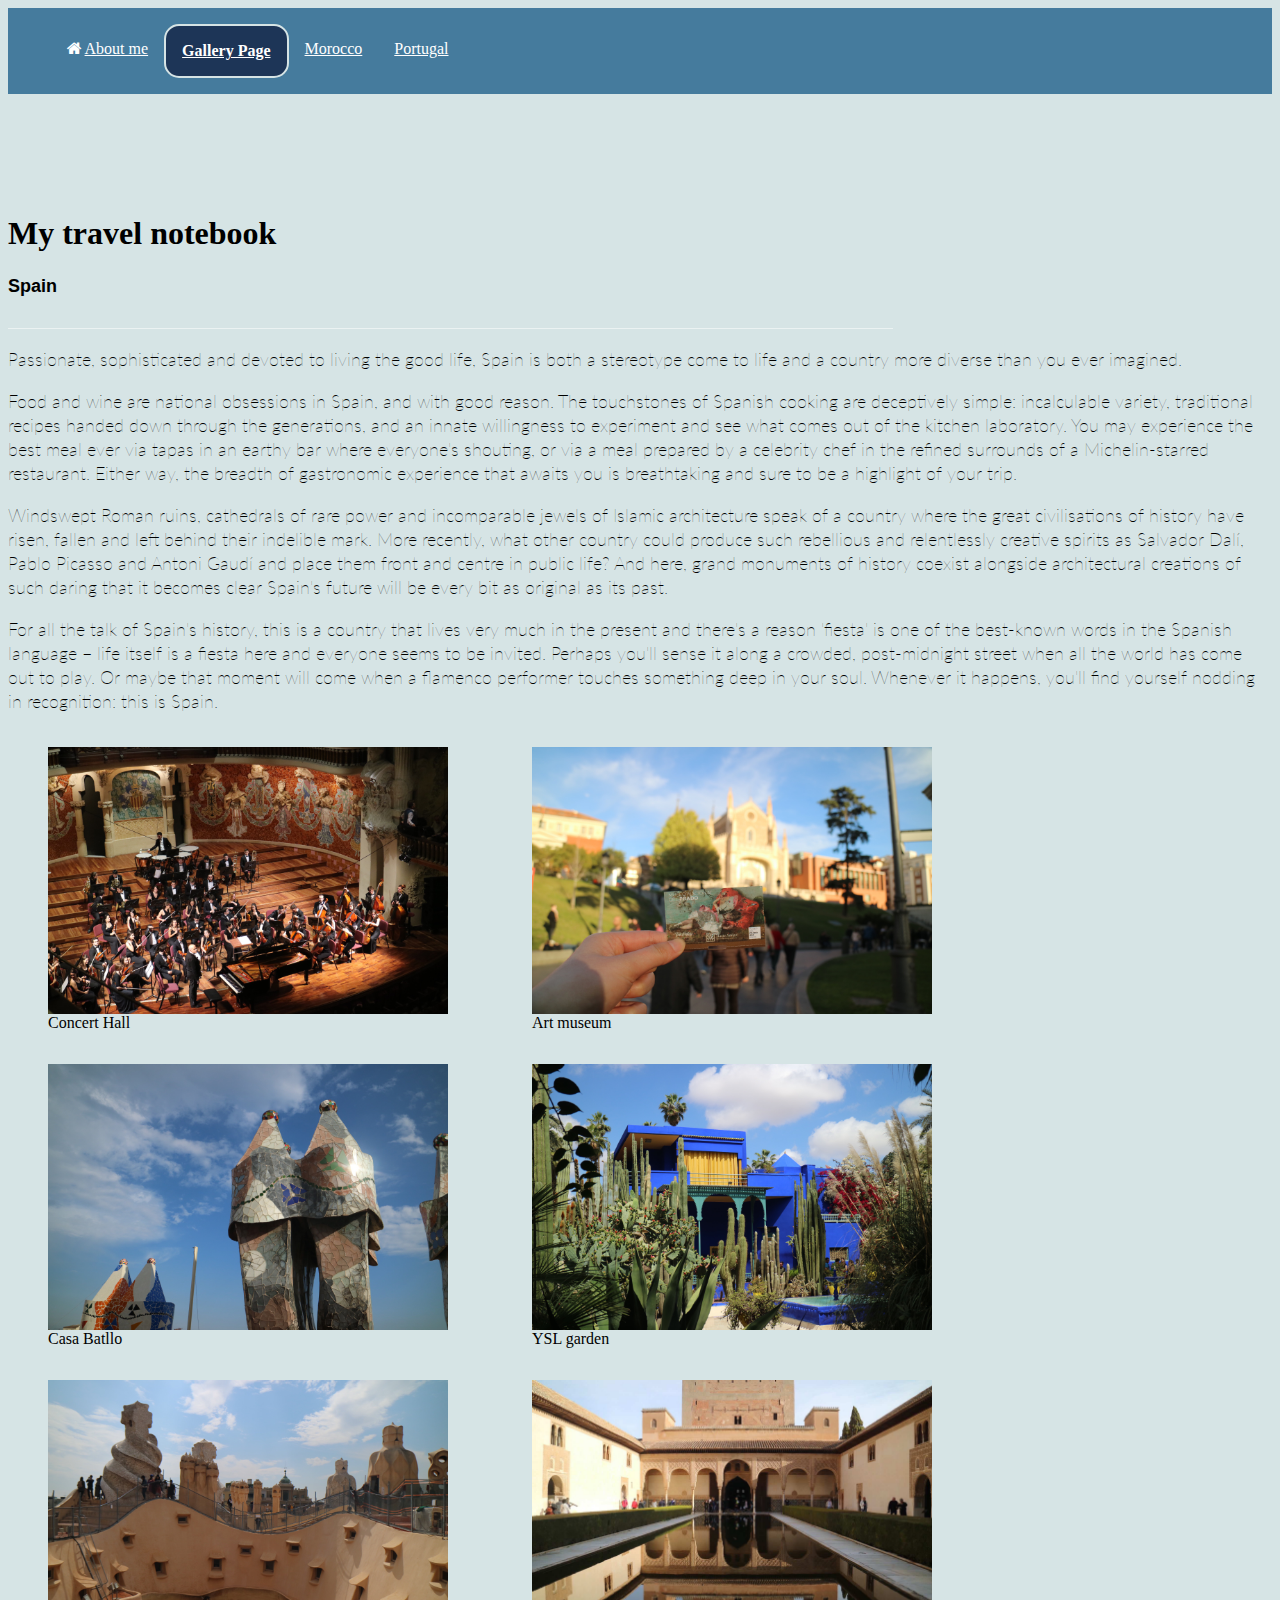
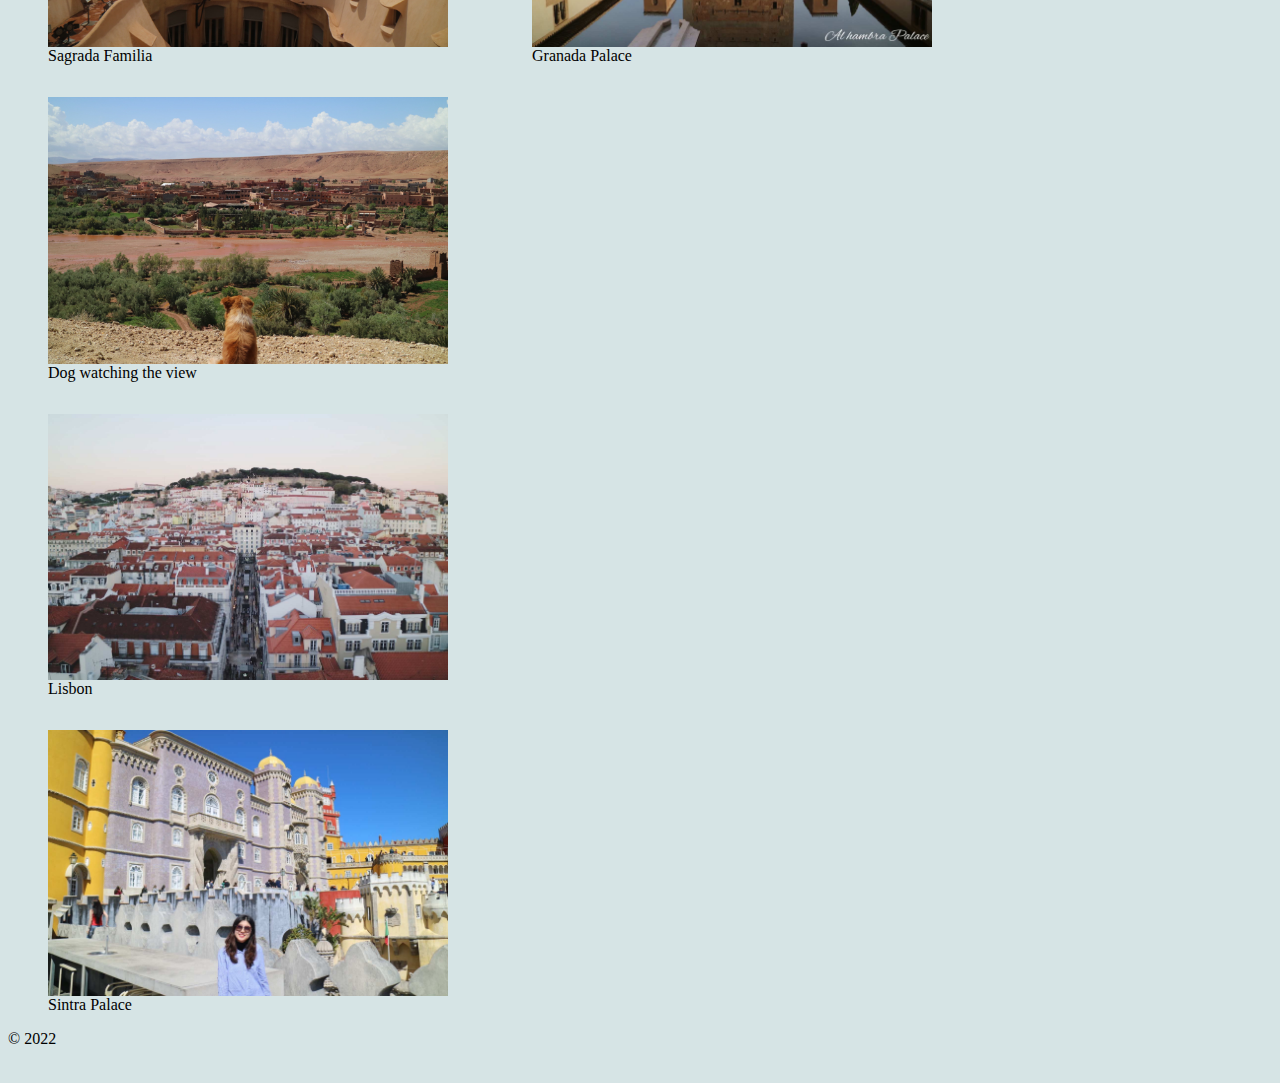
==== portfolio-content2/gallery_page.html @ 11b0cafd "Add files via upload" ====
<!DOCTYPE html>
<html lang="en">
<!-- All of the meta data for the page belongs in the header tag -->
<head>
	<!-- Google tag (gtag.js) -->
<script async src="https://www.googletagmanager.com/gtag/js?id=G-V1PYLMM4EM"></script>
<script>
  window.dataLayer = window.dataLayer || [];
  function gtag(){dataLayer.push(arguments);}
  gtag('js', new Date());

  gtag('config', 'G-V1PYLMM4EM');
</script>

	<meta charset="UTF-8">
	<link rel="shortcut icon" href="images/favicon.ico" />
	<title>My travel notebook of Spain</title>
	<link rel="stylesheet" href="css/style-final.css">
  <link rel="stylesheet" href="css/html5reset.css">
  <meta name="viewport" content="width=device-width, initial-scale=1.0" >
	<link rel="stylesheet" href="https://fonts.googleapis.com/css?family=Lato">
  <link rel="stylesheet" href="https://cdnjs.cloudflare.com/ajax/libs/font-awesome/4.7.0/css/font-awesome.min.css">
</head>

<body id="main">
	<div class="skip"><a href="#skip">skip to main content</a></div>
	<header>
		<nav>
			<ul>
				<li><a href="index.html"><i class="fa fa-home fa-fw" aria-hidden="true"></i>About me</a></li>
				<li class="current-page"><a href="gallery_page.html">Gallery Page</a></li>
				<li><a href="morocco.html">Morocco</a></li>
				<li><a href="portugal.html">Portugal</a></li>
			</ul>
		</nav>
	</header>


<main class='content'>
	<h1 id="skip">My travel notebook</h1>
	<h2>Spain</h2>
	<h3>
		Passionate, sophisticated and devoted to living the good life, Spain is both a stereotype come to life and a country more diverse than you ever imagined.
	</h3>
	<h3>
	Food and wine are national obsessions in Spain, and with good reason. The touchstones of Spanish cooking are deceptively simple: incalculable variety, traditional recipes handed down through the generations, and an innate willingness to experiment and see what comes out of the kitchen laboratory. You may experience the best meal ever via tapas in an earthy bar where everyone's shouting, or via a meal prepared by a celebrity chef in the refined surrounds of a Michelin-starred restaurant. Either way, the breadth of gastronomic experience that awaits you is breathtaking and sure to be a highlight of your trip.
	</h3>
	<h3>
	Windswept Roman ruins, cathedrals of rare power and incomparable jewels of Islamic architecture speak of a country where the great civilisations of history have risen, fallen and left behind their indelible mark. More recently, what other country could produce such rebellious and relentlessly creative spirits as Salvador Dalí, Pablo Picasso and Antoni Gaudí and place them front and centre in public life? And here, grand monuments of history coexist alongside architectural creations of such daring that it becomes clear Spain's future will be every bit as original as its past.
</h3>
	<h3>
For all the talk of Spain's history, this is a country that lives very much in the present and there's a reason 'fiesta' is one of the best-known words in the Spanish language – life itself is a fiesta here and everyone seems to be invited. Perhaps you'll sense it along a crowded, post-midnight street when all the world has come out to play. Or maybe that moment will come when a flamenco performer touches something deep in your soul. Whenever it happens, you'll find yourself nodding in recognition: this is Spain.
</h3>
	<div class="gallery">

	        <div class="cards">
	          <div class="col">
						<figure>
	            <img src="images/music.JPG" width="500" alt="music">
							<figcaption>Concert Hall</figcaption>
						</figure>

						<figure>
							<img src="images/barcelona.JPG" width="500" alt="Casa Batllo">
							<figcaption>Casa Batllo</figcaption>
							</figure>

							<figure>
							<img src="images/barcelona2.JPG" width="500" alt="Sagrada Familia">
							<figcaption>Sagrada Familia</figcaption>
							</figure>
	          </div>

	          <div class="col">
					    <figure>
	            <img src="images/art_museum.JPG" width="500" alt="Art museum">
							<figcaption>Art museum</figcaption>
							</figure>

							<figure>
	            <img src="images/ysl_garden.JPG" width="500" alt="YSL garden">
							 <figcaption>YSL garden</figcaption>
							 </figure>

							 <figure>
	            <img src="images/palace.JPG" width="500" alt="Granada Palace">
							<figcaption>Granada Palace</figcaption>
							</figure>
	          </div>



						<div class="col">
							<figure>
	            <img src="images/dog.JPG" width="500" alt="Art museum">
							<figcaption>Dog watching the view</figcaption>
							</figure>

							<figure>
								<img src="images/lisbon.JPG" width="500" alt="YSL garden">
							 <figcaption>Lisbon</figcaption>
							 </figure>

							<figure>
								<img src="images/sintra.JPG" width="500" alt="Granada Palace">
							<figcaption>Sintra Palace</figcaption>
							</figure>
	          </div>

	        </div>
</div>
</main>

	<footer>&copy; 2022</footer>
</body>
</html>
---- portfolio-content2/css/style-final.css ----
/* skip to main content */

.skip a {
    position: absolute;
    top: -40px;
    z-index: 3;
    color: black;
}
.skip a:focus {
    position: absolute;
    top: 0;
    color: black;
 }

/* normal setting */
body {
  background-color: #D6E4E5;
  /* margin: 20px; */
  /* padding: 20px; */
  display: grid;
  grid-template-rows: auto auto auto auto auto;
}

footer {
    grid-row: 10;
    grid-column: 1 / -1;
    height: 45px;
}

h1 {
  color: black;
  font-size: 2em;
  padding-top: 100px;
  width: 100%;
  font-family: Georgia;
}

h1.home{
  text-align: left;
}

h2 {
  border-bottom: 1px solid rgba(255, 255, 255, 0.5);
  font-size: 18px;
  line-height: 24px;
  padding-bottom: 30px;
  text-align: left;
  width: 70%;
  font-family: Helvetica;
}

p,h3 {
  line-height: 1.3em;
  text-align: left;
  width: 100%;
  font-weight: 100;
  font-size: 18px;
  line-height: 24px;
  font-family: Lato, sans-serif;
}


/* navigation  */
nav {
  background-color: #457b9d;
  /* position: fixed; */
  display: flex;
  /* flex-flow: column wrap; */
  /* why???? */
  width: 100%;
  top: 0;
}

nav a {
  color: white;
}


nav ul {
  justify-content: left;
  display: flex;
  flex-flow: column wrap;
}

nav ul li {
  display: block;
  padding: 1em;
}

/* current page setting */
.current-page {
    font-weight: bold;
    background-color: #1d3557;
    color: #f2f2f2;
    border: 2px solid #D6E4E5;
    border-radius: 15px;
}

/* index.html */
/* background image 换图片*/
#hello{
    background-image: url("../images/world_travel.jpeg"); */
    background-color: #a8dadc;
    height: 70vh;
    background-attachment: fixed;
    background-position: center;
    background-repeat: repeat-x;
    background-size: cover;
    grid-column:1/5;
    grid-row:2/3;
}

#self_emp1,#self_emp2{
  color: #0D4C92;
  font-weight: bold;
}


/* country.html */
#country{
  background-attachment: fixed;
  background-position: center;
  background-repeat: repeat-x;
  background-size: cover;
  grid-column:1/5;
  grid-row:2/3;
}

#destination{
  grid-row: 4/5;
  grid-column: 1/-1;
}

/* gallery.html */
.card{
  display: grid;
  grid-template-columns: 1fr 1fr 1fr;
  grid-template-rows: repeat(9, auto);
}

img{
  display: flex;
  flex-wrap: wrap;
  justify-content: space-between;
  height: auto;
	width:400px;
  /* margin-left: 2px; */
  /* padding: 2px 2px 2px 2px; */
  /* border: 1px dotted blue; */
}

img:hover{
	border: 1px dotted blue;;
}

.gallery {
    display: flex;
    flex-wrap: wrap;
    justify-content: center;
}

.col {
  display: inline-flex;
  flex-direction: column;
  justify-content: space-between;
}

.content{
  grid-column: 1 / -1;
}

main {
  grid-row: 3 / 4;
  grid-column: 1 / -1;
}

.self-img{
  grid-row: 4 / 5;
  grid-column: 1 / -1;
}

/* lisbon.html-animiation */
@keyframes zoomin {
    from {
        width: 30%;
    }
    to {
        width: 35%;
    }
}

#lisbon {
    animation-name: zoomin;
    animation-duration: 3.5s;
    animation-timing-function: linear;
}

@media (prefers-reduced-motion) {
    #lisbon {
        animation: none;
    }
}

@media screen and (min-width:700px) {
  /* tablet view */
#hello{
    grid-row: 2 / 3;
    grid-column: 1 / 3;
}

/* main {
    grid-row: 2 / -1;
    grid-column: 3 / 5;
    padding: 20px;
}

.self-img{
    grid-row: 3 / -1;
    grid-column: 2 / 3;
} */

nav ul {
  display: flex;
  flex-flow: row wrap;
}
}

@media screen and (min-width:1000px) {
  /* desktop view */
#hello{
  grid-row: 2 / 3;
  grid-column: 1 / 5;
  }

main {
  grid-row: 3 / -1;
  grid-column: 3 / 5;
  /* padding: 20px; */
}

.self-img{
  grid-row: 3 / -1;
  grid-column: 2 / 3;
}

/* navigation  */
nav ul {
  display: flex;
  flex-flow: row wrap;
}

}
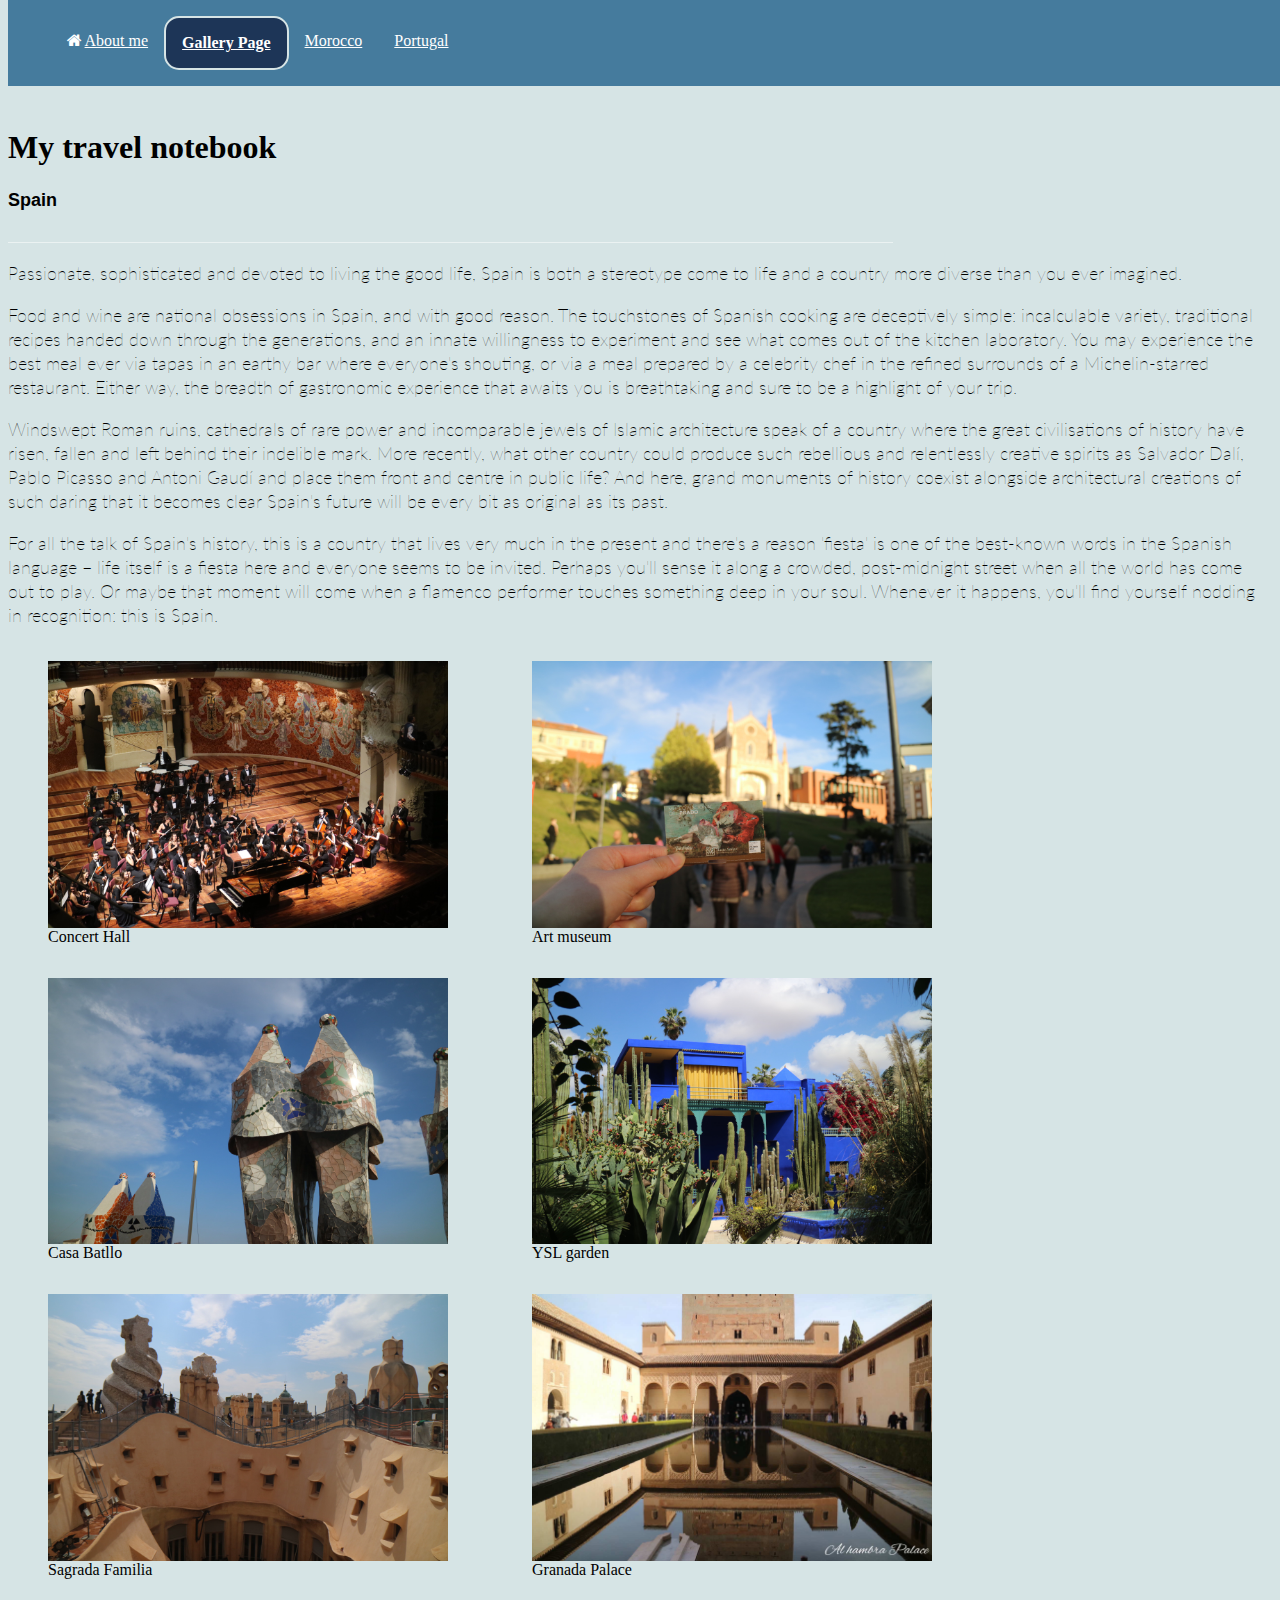
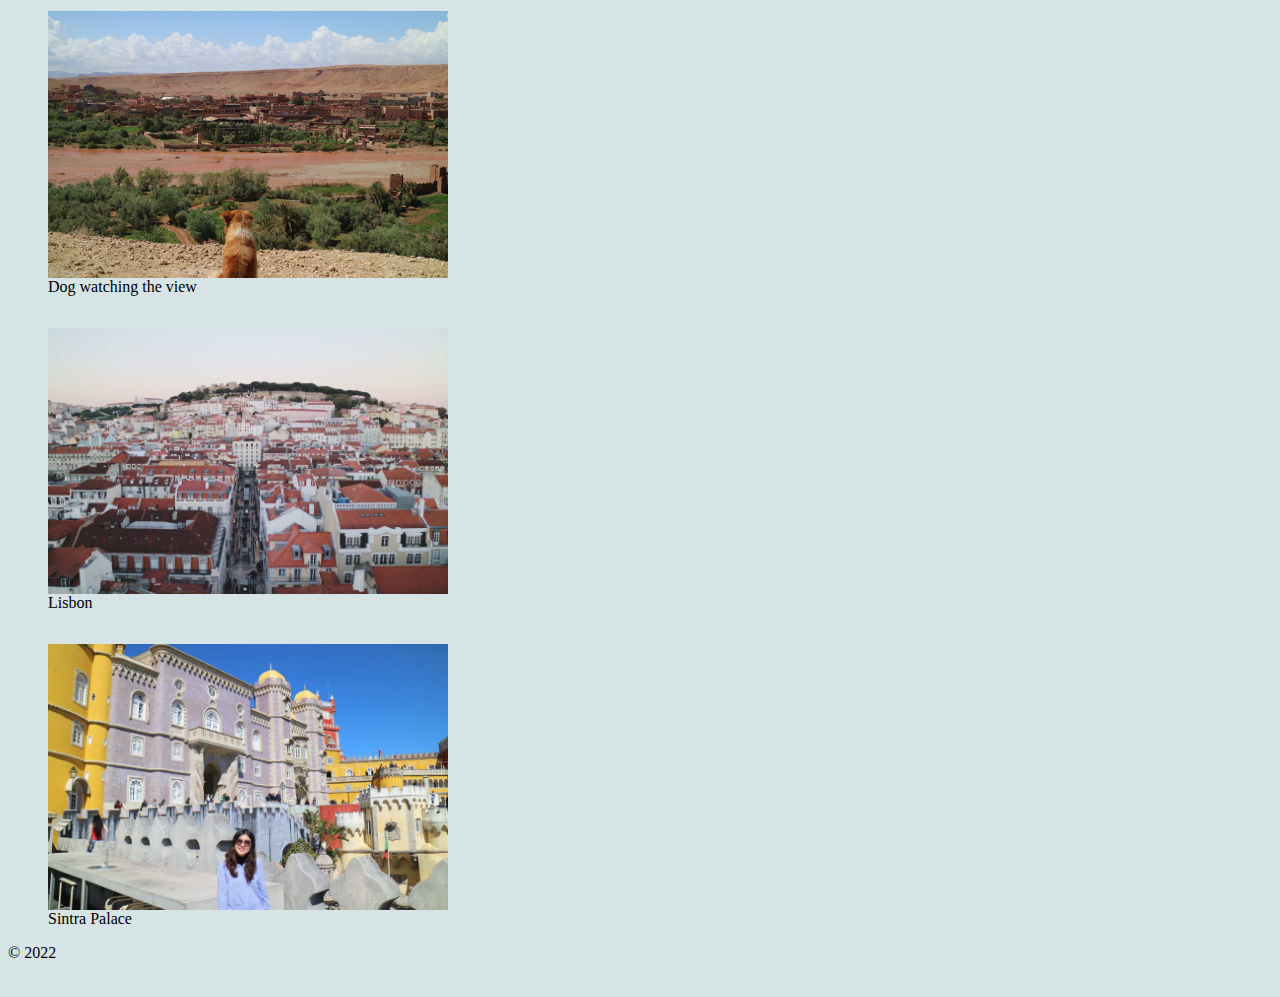
==== commit cb9956b9: "Update gallery_page.html" ====
--- a/portfolio-content2/gallery_page.html
+++ b/portfolio-content2/gallery_page.html
@@ -30,7 +30,7 @@
 				<li><a href="index.html"><i class="fa fa-home fa-fw" aria-hidden="true"></i>About me</a></li>
 				<li class="current-page"><a href="gallery_page.html">Gallery Page</a></li>
 				<li><a href="morocco.html">Morocco</a></li>
-				<li><a href="portugal.html">Portugal</a></li>
+				<li><a href="portugal-test.html">Portugal</a></li>
 			</ul>
 		</nav>
 	</header>
--- a/portfolio-content2/css/style-final.css
+++ b/portfolio-content2/css/style-final.css
@@ -63,12 +63,12 @@
 /* navigation  */
 nav {
   background-color: #457b9d;
-  /* position: fixed; */
-  display: flex;
-  /* flex-flow: column wrap; */
-  /* why???? */
+  position: fixed;
+  display: flex;
   width: 100%;
   top: 0;
+  grid-row: 1 / 2;
+  grid-column: 1 / -1;
 }
 
 nav a {
@@ -97,17 +97,17 @@
 }
 
 /* index.html */
-/* background image 换图片*/
+/* background image */
 #hello{
-    background-image: url("../images/world_travel.jpeg"); */
+    background-image: url("../images/world_travel.jpeg");
     background-color: #a8dadc;
     height: 70vh;
     background-attachment: fixed;
     background-position: center;
     background-repeat: repeat-x;
     background-size: cover;
-    grid-column:1/5;
-    grid-row:2/3;
+    grid-column:1/-1;
+    grid-row:1/2;
 }
 
 #self_emp1,#self_emp2{
@@ -169,7 +169,7 @@
   grid-column: 1 / -1;
 }
 
-main {
+#main-self {
   grid-row: 3 / 4;
   grid-column: 1 / -1;
 }
@@ -201,38 +201,104 @@
     }
 }
 
-@media screen and (min-width:700px) {
+/* test */
+#test{
+  display: grid;
+  grid-template-rows: auto auto auto auto auto;
+  grid-template-columns: auto auto auto auto auto;
+  }
+
+#test1 {
+  grid-row: 3 / 4;
+  grid-column: 1 / -1;
+}
+
+#test2 {
+  grid-row: 2 / 3;
+  grid-column: 1 / -1;
+}
+
+#test3 {
+  grid-row: 4 / -1;
+  grid-column: 1 / -1;
+}
+
+#navi-test{
+  grid-row: 1 / 2;
+  grid-column: 1 / -1;
+}
+
+@media screen and (min-width:600px) {
   /* tablet view */
+body {
+    background-color: #D6E4E5;
+    /* margin: 20px; */
+    /* padding: 20px; */
+    display: grid;
+    grid-template-rows: auto auto auto auto auto;
+    grid-template-columns: auto auto auto auto auto;
+}
 #hello{
-    grid-row: 2 / 3;
+    /* grid-row: 2 / 3;
+    grid-column: 1 / 3; */
+    grid-column:1/-1;
+    grid-row:2/3;
+}
+
+nav ul {
+  display: flex;
+  flex-flow: row wrap;
+}
+
+/* #test{
+    display: grid;
+    grid-template-rows: auto auto auto auto auto;
+    grid-template-columns: auto auto auto auto auto;
+} */
+
+#test2 {
+    grid-row: 1 / 3;
     grid-column: 1 / 3;
 }
 
-/* main {
-    grid-row: 2 / -1;
-    grid-column: 3 / 5;
-    padding: 20px;
-}
-
-.self-img{
-    grid-row: 3 / -1;
-    grid-column: 2 / 3;
-} */
-
-nav ul {
-  display: flex;
-  flex-flow: row wrap;
+#test1 {
+    grid-row: 3 / 5;
+    grid-column: 1 / 3;
+}
+
+#test3 {
+    grid-row: 1 / 5;
+    grid-column: 3 / 6;
+}
+nav {
+  background-color: #457b9d;
+  position: fixed;
+  display: flex;
+  width: 100%;
+  top: 0;
+  grid-row: 1 / 2;
+  grid-column: 1 / -1;
 }
 }
 
 @media screen and (min-width:1000px) {
   /* desktop view */
+body {
+    background-color: #D6E4E5;
+    /* margin: 20px; */
+    /* padding: 20px; */
+    display: grid;
+    grid-template-rows: auto auto auto auto auto;
+}
+
 #hello{
-  grid-row: 2 / 3;
-  grid-column: 1 / 5;
-  }
-
-main {
+  /* grid-row: 2 / 3;
+  grid-column: 1 / 5; */
+  grid-column:1/-1;
+  grid-row:1/2;
+}
+
+#main-self {
   grid-row: 3 / -1;
   grid-column: 3 / 5;
   /* padding: 20px; */
@@ -249,4 +315,24 @@
   flex-flow: row wrap;
 }
 
-}
+#test1 {
+  grid-row: 2 / -1;
+  grid-column: 1 / 2;
+}
+
+#test2 {
+  grid-row: 2 / -1;
+  grid-column: 2 / 4;
+}
+
+#test3 {
+  grid-row: 2 / -1;
+  grid-column: 4 / 6;
+}
+
+nav {
+  grid-row: 1 / 2;
+  grid-column: 1 / -1;
+}
+
+}
